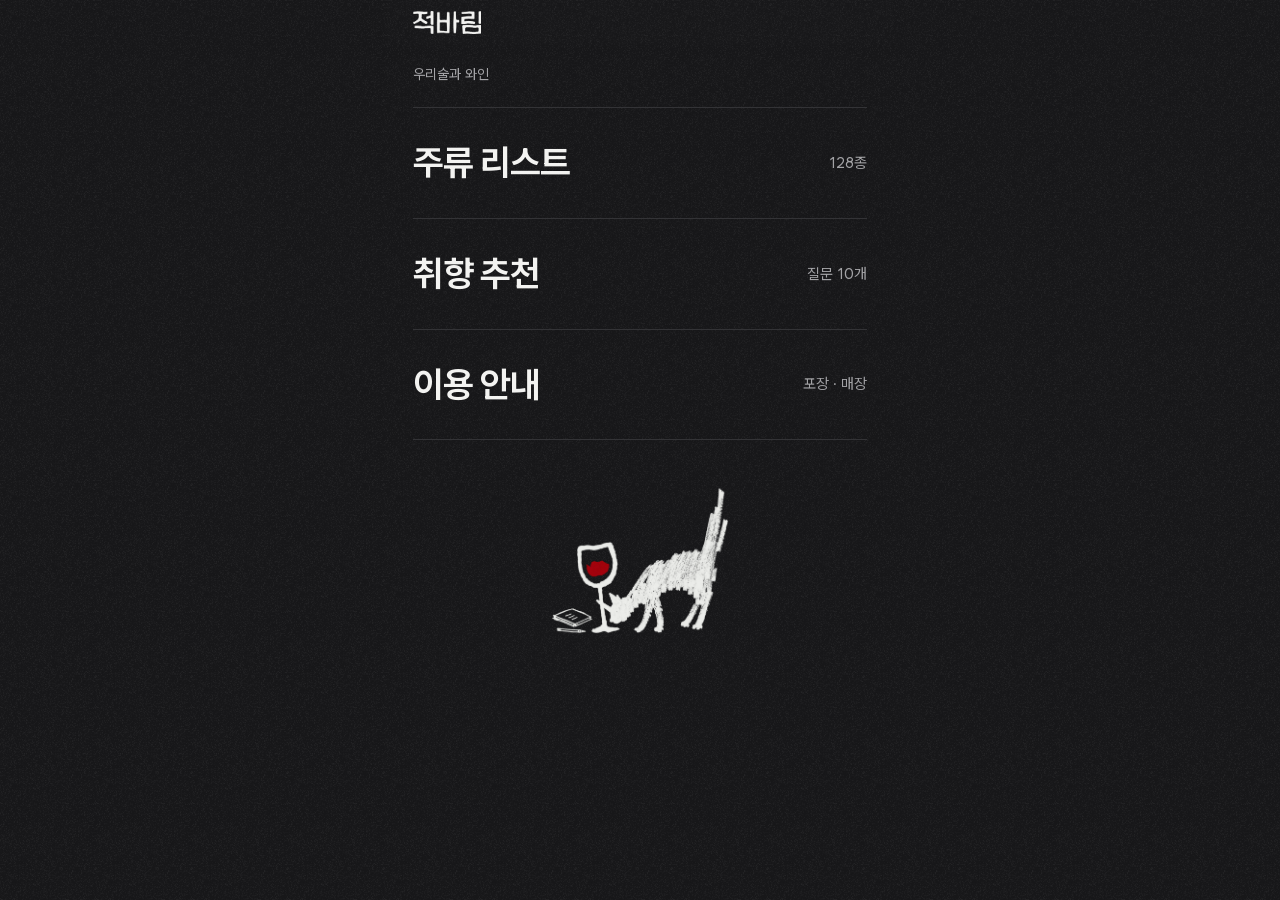
==== public/kiosk/index.html @ 949e21dd "링크 미리보기(대표 이미지·제목·설명) 추가 Co-Authored-By: Claude Opus 5.5 <noreply@anthropic.com> Claude-Session: htt" ====
<!doctype html><html lang="ko" class="is-kiosk"><head><meta charset="utf-8"><meta name="viewport" content="width=device-width,initial-scale=1,viewport-fit=cover"><meta name="theme-color" content="#18181a"><meta name="color-scheme" content="dark"><style>html{background:#18181a}</style><title>적바림 — 매장 화면</title><meta name="robots" content="noindex"><link rel="icon" type="image/svg+xml" href="data:image/svg+xml,%3Csvg xmlns='http://www.w3.org/2000/svg' viewBox='0 0 32 32'%3E%3Crect width='32' height='32' fill='%23000'/%3E%3Ctext x='16' y='23' text-anchor='middle' font-size='20' font-weight='900' fill='%23f4f3ef'%3E적%3C/text%3E%3C/svg%3E"><link rel="preload" as="font" href="../assets/WantedSansVariable.woff2" type="font/woff2" crossorigin><script src="../performance.js?v=perf-1"></script><script>/* 매장 화면은 항상 가벼운 연출 */window.JUKBARIM_KIOSK=true;if(!/[?&]render=full/.test(location.search)){window.JUKBARIM_LITE=true;document.documentElement.setAttribute('data-render','lite');}</script><link rel="stylesheet" href="../ui.css?v=v5-20261120-16"><script defer src="../config.js?v=v5-20261120-16"></script><script defer src="../db.js?v=v5-20261120-16"></script><script defer src="../spots.js?v=v5-20261120-16"></script><script defer src="../catalog.js?v=v5-20261120-16"></script><script defer src="../list.js?v=v5-20261120-16"></script><script defer src="../personality.js?v=v5-20261120-16"></script><script defer src="../result-card.js?v=v5-20261120-16"></script><script defer src="../app.js?v=v5-20261120-16"></script></head><body><div id="app"></div><dialog id="dialog"></dialog><dialog id="idle-dialog" class="idle-dialog" aria-labelledby="idle-title" aria-describedby="idle-message"><p class="eyebrow">잠시 쉬고 계신가요?</p><h2 id="idle-title">계속 살펴보실래요?</h2><p id="idle-message"><strong id="idle-seconds" role="timer">15</strong>초 뒤 처음 화면으로 돌아갑니다.</p><button class="primary" id="idle-continue">계속 보기</button><button class="outline-button" id="idle-home">처음으로 돌아가기</button></dialog><div id="toast" role="status" aria-live="polite"></div><noscript>자바스크립트를 켜 주세요.</noscript></body></html>
---- public/ui.css ----
/* 적바림 — 조용한 진열.
   흰 바탕(어두운 환경에서는 검정), 옅은 회색 타일 위의 병, 작은 글자, 넓은 여백.
   색은 병 사진에만 있다. 단위는 rem: 휴대폰은 화면 폭에 맞추고 매장 화면은 1080px 기준 1rem = 32px.
   오래된 TV 브라우저를 위해 flex gap · aspect-ratio · inset · :is()는 쓰지 않는다. */
@font-face{font-family:'Wanted Sans';src:url('assets/WantedSansVariable.woff2') format('woff2');font-weight:400 1000;font-display:swap}

:root{--bg:#fff;--bg-veil:rgba(255,255,255,.82);--tile:#f5f5f7;--ink:#1d1d1f;--sub:#6e6e73;--faint:#98989d;--line:#e3e3e8;--on-ink:#fff;--sale:#b3261e;
  --ease:cubic-bezier(.32,.72,0,1);--pad:1.25rem}
@media(prefers-color-scheme:dark){:root{--bg:#1c1c1e;--bg-veil:rgba(28,28,30,.8);--tile:#2a2a2d;--ink:#f5f5f7;--sub:#a1a1a6;--faint:#77777c;--line:#38383b;--on-ink:#1c1c1e;--sale:#ff6961}}
html.is-kiosk{--bg:#1c1c1e;--bg-veil:#1c1c1e;--tile:#2a2a2d;--ink:#f5f5f7;--sub:#a1a1a6;--faint:#77777c;--line:#38383b;--on-ink:#1c1c1e;--sale:#ff6961}

*{box-sizing:border-box}
html{font-size:clamp(15px,4.1vw,17px);background:var(--bg);-webkit-text-size-adjust:100%}
html.is-kiosk{font-size:calc(min(100vw,56.25vh)/33.75)}
body{margin:0;background:var(--bg);color:var(--ink);font-family:'Wanted Sans',-apple-system,BlinkMacSystemFont,'Apple SD Gothic Neo','Malgun Gothic',sans-serif;font-weight:400;line-height:1.5;letter-spacing:-.005em;-webkit-font-smoothing:antialiased;-webkit-tap-highlight-color:transparent;overflow-x:hidden}
button,input,select{font:inherit;color:inherit;letter-spacing:inherit}
button{margin:0;padding:0;border:0;background:none;cursor:pointer;text-align:inherit}
h1,h2,h3,h4,p,dl,dd,ol,ul{margin:0}
ol,ul{padding:0;list-style:none}
img{display:block}
[hidden]{display:none!important}
:focus-visible{outline:2px solid var(--ink);outline-offset:3px}
.visually-hidden{position:absolute;width:1px;height:1px;margin:-1px;overflow:hidden;clip:rect(0 0 0 0);white-space:nowrap}

#app{position:relative;width:100%;max-width:34rem;min-height:100vh;min-height:100dvh;margin:0 auto;padding:0 var(--pad);display:flex;flex-direction:column}
html.is-kiosk #app{max-width:none;width:min(100vw,56.25vh);--pad:1.75rem}

/* ── 머리말 ── */
.top{position:sticky;top:0;z-index:20;display:flex;align-items:center;justify-content:space-between;height:3rem;margin:0 calc(var(--pad)*-1);padding:0 var(--pad);background:var(--bg);flex:0 0 auto}
.mark{font-size:.9375rem;font-weight:700;letter-spacing:.04em}
.nav{display:flex}
.nav button{min-height:2.75rem;margin-left:1.25rem;font-size:.8125rem;color:var(--sub)}
.nav button[aria-current=page]{color:var(--ink);font-weight:600}
.top-link{min-height:2.75rem;font-size:.8125rem;color:var(--sub)}
.top-note{font-size:.75rem;color:var(--faint)}

/* ── 공통 ── */
.btn{display:flex;align-items:center;justify-content:center;width:100%;min-height:3.125rem;padding:.625rem 1.25rem;border-radius:3rem;background:var(--ink);color:var(--on-ink);font-size:.9375rem;font-weight:600;text-align:center;text-decoration:none}
.btn-line{background:none;color:var(--ink);box-shadow:inset 0 0 0 1px var(--line)}
.btn:disabled{opacity:.3}
.link{min-height:2.75rem;font-size:.8125rem;color:var(--sub);text-decoration:underline;text-decoration-color:var(--line);text-underline-offset:.35em}
.chip{display:inline-flex;align-items:center;flex:0 0 auto;min-height:2.25rem;margin:0 .375rem .5rem 0;padding:0 .875rem;border-radius:2rem;box-shadow:inset 0 0 0 1px var(--line);font-size:.8125rem;line-height:1.2;white-space:nowrap;color:var(--ink)}
.chip small{margin-left:.375rem;font-size:.6875rem;color:var(--faint);font-variant-numeric:tabular-nums}
.chip[aria-pressed=true],.chip.chip-on{background:var(--ink);box-shadow:none;color:var(--on-ink)}
.chip[aria-pressed=true] small,.chip.chip-on small{color:var(--on-ink);opacity:.6}
.chip:disabled{opacity:.3}
.chips{display:flex;flex-wrap:wrap;margin-bottom:-.5rem}
.badge{display:inline-block;margin-left:.375rem;font-size:.6875rem;font-style:normal;font-weight:500;color:var(--sub);white-space:nowrap}
.badge-sale{color:var(--sale)}
.soldout{font-size:.8125rem;color:var(--faint)}
.won{margin-right:.02em}
.no-photo:after{content:attr(data-initial);position:absolute;left:0;top:50%;width:100%;margin-top:-.75em;text-align:center;font-size:1.125rem;font-weight:500;line-height:1.5;color:var(--faint)}

/* ── 첫 화면(매장) ── */
.hub{flex:1;display:flex;flex-direction:column;justify-content:center;padding:1rem 0 3rem}
.hub-title{font-size:3rem;font-weight:650;line-height:1.1;letter-spacing:-.03em}
.hub-kicker{margin-top:.375rem;font-size:.9375rem;color:var(--sub)}
.hub-shelf{display:grid;grid-template-columns:repeat(3,minmax(0,1fr));column-gap:.5rem;margin:2rem 0 1.75rem}
.hub-bottle{position:relative;display:block;padding-top:150%;border-radius:1rem;background:var(--tile)}
.hub-bottle img{position:absolute;left:8%;top:8%;width:84%;height:84%;object-fit:contain}
.hub-menu button{display:flex;align-items:baseline;justify-content:space-between;width:100%;padding:1.125rem 0;border-top:1px solid var(--line)}
.hub-menu button:last-child{border-bottom:1px solid var(--line)}
.hub-menu strong{font-size:1.375rem;font-weight:600;letter-spacing:-.02em}
.hub-menu em{font-size:.8125rem;font-style:normal;color:var(--sub)}

/* ── 주류 리스트 ── */
.list{flex:1;padding:0 0 4rem}
.intro{padding:2rem 0 1.25rem}
.intro h1{font-size:2rem;font-weight:650;line-height:1.15;letter-spacing:-.03em}
.intro h1:focus{outline:none}
.intro-sub{margin-top:.25rem;font-size:.875rem;color:var(--sub)}

.feature{margin:0 calc(var(--pad)*-1) 1.5rem}
.feature-track{display:flex;overflow-x:auto;padding:0 var(--pad);scroll-snap-type:x mandatory;scroll-padding:0 var(--pad);scrollbar-width:none;-webkit-overflow-scrolling:touch}
.feature-track::-webkit-scrollbar{display:none}
.feature-track:after{content:'';flex:0 0 calc(var(--pad) - .5rem)}
.feature-item{flex:0 0 78%;margin-right:.5rem;scroll-snap-align:start}
.feature-photo{position:relative;display:block;padding-top:112%;border-radius:1.25rem;background:var(--tile);overflow:hidden}
.feature-photo img{position:absolute;left:10%;top:7%;width:80%;height:86%;object-fit:contain}
.feature-cap{display:block;padding:.75rem .125rem 0}
.feature-cap strong{display:block;font-size:.9375rem;font-weight:500;line-height:1.35;word-break:keep-all}
.feature-cap small{display:block;margin-top:.125rem;font-size:.8125rem;color:var(--sub);font-variant-numeric:tabular-nums}

.bar{position:sticky;top:3rem;z-index:10;margin:0 calc(var(--pad)*-1);padding:.25rem var(--pad) .625rem;background:var(--bg)}
.cats{display:flex;overflow-x:auto;margin:0 calc(var(--pad)*-1);padding:0 var(--pad);scrollbar-width:none;-webkit-overflow-scrolling:touch}
.cats::-webkit-scrollbar{display:none}
.cats:after{content:'';flex:0 0 .5rem}
.cat{position:relative;flex:0 0 auto;min-height:2.75rem;margin-right:1.125rem;font-size:.9375rem;color:var(--faint);white-space:nowrap}
.cat[aria-pressed=true]{color:var(--ink);font-weight:600}
.cat:disabled{opacity:.4}
.bar-tools{display:grid;grid-template-columns:minmax(0,1fr) auto;column-gap:.5rem;margin-top:.25rem}
.find{position:relative;display:block}
.find svg{position:absolute;left:.75rem;top:50%;width:.9375rem;height:.9375rem;margin-top:-.47rem;color:var(--faint);pointer-events:none}
.find input{display:block;width:100%;height:2.5rem;padding:0 .875rem 0 2.125rem;border:0;border-radius:.75rem;background:var(--tile);color:var(--ink);font-size:1rem;-webkit-appearance:none;appearance:none}
.find input::placeholder{color:var(--faint)}
.find input::-webkit-search-cancel-button{-webkit-appearance:none}
.tune{display:inline-flex;align-items:center;min-height:2.5rem;padding:0 1rem;border-radius:.75rem;background:var(--tile);font-size:.875rem;white-space:nowrap}
.tune b{margin-left:.375rem;font-weight:600;font-variant-numeric:tabular-nums}

.status{display:flex;align-items:center;justify-content:space-between;padding:.75rem 0 .25rem}
#list-count{font-size:.8125rem;color:var(--sub);font-variant-numeric:tabular-nums}
.sort select{min-height:2.5rem;padding:0 1.125rem 0 .25rem;border:0;background:transparent url("data:image/svg+xml,%3Csvg xmlns='http://www.w3.org/2000/svg' viewBox='0 0 12 8'%3E%3Cpath d='M1 1l5 5 5-5' fill='none' stroke='%2398989d' stroke-width='1.5'/%3E%3C/svg%3E") no-repeat right center;background-size:.5625rem;color:var(--sub);font-size:.8125rem;-webkit-appearance:none;appearance:none}
.sort select option{background:var(--bg);color:var(--ink)}
.active-filters{display:flex;flex-wrap:wrap;align-items:center;padding-top:.25rem}
.active-filters:empty{display:none}
.active-filters .chip{min-height:2rem;padding:0 .75rem}
.active-filters .chip small{font-size:.875rem;line-height:1}
.clear-all{min-height:2rem;margin-bottom:.5rem;font-size:.75rem;color:var(--sub);text-decoration:underline;text-underline-offset:.3em}

.grid{display:grid;grid-template-columns:repeat(2,minmax(0,1fr));column-gap:.625rem;row-gap:1.75rem;margin-top:.75rem}
html.is-kiosk .grid{grid-template-columns:repeat(3,minmax(0,1fr))}
.tile{display:block;width:100%}
.tile-photo{position:relative;display:block;padding-top:125%;border-radius:1rem;background:var(--tile);overflow:hidden}
.tile-photo img{position:absolute;left:12%;top:8%;width:76%;height:84%;object-fit:contain}
.tile-name{display:block;margin-top:.625rem;padding:0 .125rem;font-size:.875rem;font-weight:500;line-height:1.35;word-break:keep-all;overflow-wrap:anywhere}
.tile-sub{display:block;margin-top:.125rem;padding:0 .125rem;font-size:.75rem;color:var(--sub);white-space:nowrap;overflow:hidden;text-overflow:ellipsis}
.tile-price{display:block;margin-top:.25rem;padding:0 .125rem;font-size:.875rem;font-variant-numeric:tabular-nums}
.tile-price b{font-weight:500}
.tile-price s{margin-left:.375rem;font-size:.75rem;color:var(--faint)}
.tile.is-soldout .tile-photo img,.tile.is-soldout .tile-name{opacity:.35}
.list-sentinel{height:1px}
.list-empty{padding:3rem 0 1rem;text-align:center;font-size:.875rem;color:var(--sub)}
.list-empty .btn{display:inline-flex;width:auto;margin-top:1rem}
.list-foot{margin-top:3rem;padding-top:1.25rem;border-top:1px solid var(--line);font-size:.75rem;color:var(--faint)}

/* ── 창 ── */
dialog{padding:0;border:0;color:var(--ink);background:var(--bg);max-width:none;max-height:none}
dialog::backdrop{background:rgba(0,0,0,.4)}
dialog#dialog{position:fixed;left:0;right:0;top:auto;bottom:0;width:100%;max-width:34rem;margin:0 auto;max-height:88vh;max-height:88dvh;padding:2.5rem 1.5rem calc(1.5rem + env(safe-area-inset-bottom,0px));border-radius:1.25rem 1.25rem 0 0;overflow-y:auto}
html.is-kiosk dialog#dialog{max-width:none;width:min(100vw,56.25vh);box-shadow:0 0 0 1px var(--line)}
dialog#dialog>.close{position:absolute;right:.5rem;top:.375rem;width:2.75rem;height:2.75rem;font-size:1.25rem;line-height:1;text-align:center;color:var(--sub)}
dialog#dialog h2{font-size:1.375rem;font-weight:650;line-height:1.3;letter-spacing:-.02em;word-break:keep-all}
dialog#dialog h3{margin:1.25rem 0 .25rem;font-size:.9375rem;font-weight:600}
dialog#dialog p{margin-top:.5rem;font-size:.875rem;line-height:1.7;color:var(--sub);word-break:keep-all}
dialog#dialog label{display:block;margin:1.25rem 0 .5rem;font-size:.8125rem;color:var(--sub)}
dialog#dialog select{display:block;width:100%;height:3rem;padding:0 .875rem;border:0;border-radius:.75rem;background:var(--tile);font-size:1rem;-webkit-appearance:none;appearance:none}
dialog#dialog label[for=dry]{color:var(--ink);font-size:.875rem}
dialog#dialog input[type=checkbox]{width:1.125rem;height:1.125rem;margin-right:.5rem;vertical-align:-.2em;accent-color:#1d1d1f}
dialog#dialog .primary{display:flex;align-items:center;justify-content:center;width:100%;min-height:3.125rem;margin-top:1.5rem;border-radius:3rem;background:var(--ink);color:var(--on-ink);font-size:.9375rem;font-weight:600;text-decoration:none}
dialog#dialog .outline-button{display:flex;align-items:center;justify-content:center;width:100%;min-height:3.125rem;margin-top:.5rem;border-radius:3rem;box-shadow:inset 0 0 0 1px var(--line);font-size:.9375rem}
.limit-context{font-size:.75rem!important}
.card-preview{width:100%;height:auto;margin-top:1.25rem;border-radius:.75rem}
.qr-panel{text-align:center}
.qr-panel .eyebrow{display:none}
.result-qr{width:12.5rem;margin:1.25rem auto .5rem;padding:.25rem;border-radius:.75rem;background:#fff}
.result-qr svg{display:block;width:100%;height:auto}
.qr-panel small{display:block;margin-top:.75rem;font-size:.75rem;line-height:1.6;color:var(--faint)}
.eyebrow{font-size:.8125rem;color:var(--sub)}
dialog#dialog .option{display:grid;grid-template-columns:1.75rem minmax(0,1fr) auto;column-gap:.5rem;align-items:center;width:100%;padding:.75rem 0;border-top:1px solid var(--line);color:var(--sub)}
dialog#dialog .option .number{font-size:.75rem;color:var(--faint);font-variant-numeric:tabular-nums}
dialog#dialog .option small{display:block;font-size:.75rem;color:var(--sub)}
dialog#dialog .option strong{display:block;font-size:.9375rem;font-weight:500;color:var(--ink)}

dialog#dialog.reading-sheet{padding:0;display:none;flex-direction:column;height:88vh;height:88dvh}
dialog#dialog.reading-sheet[open]{display:flex}
.sheet-toolbar{flex:0 0 auto;display:flex;align-items:center;justify-content:space-between;height:3.25rem;padding:0 .5rem 0 1.5rem;font-size:.875rem;font-weight:600}
.sheet-toolbar .close{min-width:2.75rem;height:2.75rem;padding:0 1rem;font-size:.8125rem;font-weight:400;color:var(--sub)}
.sheet-content{flex:1 1 auto;min-height:0;overflow-y:auto;-webkit-overflow-scrolling:touch;overscroll-behavior:contain;padding:.75rem 1.5rem 2.5rem}

/* 필터 */
dialog#dialog.filter-sheet .sheet-content{padding:0}
.filter-body{padding:.5rem 1.5rem .5rem}
.filter-scope{margin:0 0 1rem!important;font-size:.75rem!important;color:var(--faint)!important}
.filter-body section{margin-bottom:1.5rem}
.filter-body h3{margin:0 0 .625rem!important;font-size:.75rem!important;font-weight:400!important;color:var(--sub)}
.filter-bar{position:sticky;bottom:0;display:grid;grid-template-columns:auto minmax(0,1fr);column-gap:1rem;align-items:center;padding:.75rem 1.5rem calc(.75rem + env(safe-area-inset-bottom,0px));background:var(--bg);border-top:1px solid var(--line)}
.filter-bar .btn strong{margin-right:.0625rem;font-weight:600;font-variant-numeric:tabular-nums}
.filter-bar .link{text-decoration:none}
.filter-bar .link:disabled{opacity:.35}

/* 술 한 병 */
dialog#dialog.bottle-sheet{top:0;bottom:0;height:100%;max-height:none;border-radius:0}
html.is-kiosk dialog#dialog.bottle-sheet{top:auto;height:94vh;border-radius:1.25rem 1.25rem 0 0}
dialog#dialog.bottle-sheet .sheet-toolbar{position:absolute;left:0;right:0;top:0;z-index:3;background:none}
dialog#dialog.bottle-sheet .sheet-toolbar>span{position:absolute;width:1px;height:1px;overflow:hidden;clip:rect(0 0 0 0)}
dialog#dialog.bottle-sheet .sheet-toolbar .close{margin-left:auto;color:var(--ink)}
dialog#dialog.bottle-sheet .sheet-content{padding:0}
.bottle-stage{position:relative;height:27rem;background:var(--tile);overflow:hidden}
.bottle-img{position:absolute;left:50%;top:3.5rem;width:16.5rem;height:21rem;margin-left:-8.25rem;object-fit:contain}
.bottle-body{padding:1.5rem 1.5rem 3rem}
.bottle-cat{margin:0!important;font-size:.75rem!important;color:var(--sub)!important}
.bottle-body h2{margin-top:.25rem;font-size:1.75rem!important;font-weight:650!important;line-height:1.2!important;letter-spacing:-.03em!important;word-break:keep-all;overflow-wrap:anywhere}
.bottle-original{margin-top:.25rem!important;font-size:.75rem!important;color:var(--faint)!important}
.bottle-price{margin-top:.75rem!important;font-size:1.0625rem!important;line-height:1.3!important;color:var(--ink)!important;font-variant-numeric:tabular-nums}
.bottle-price b{font-weight:500}
.bottle-price s{margin-left:.5rem;font-size:.8125rem;color:var(--faint)}
.bottle-price .soldout{margin-right:.5rem}
.bottle-aroma{margin-top:1.75rem!important;font-size:1.0625rem!important;font-weight:600;line-height:1.4!important;letter-spacing:-.01em;color:var(--ink)!important}
.bottle-long{margin-top:.5rem!important;font-size:.9375rem!important;line-height:1.8!important;color:var(--sub)!important}
.scale{display:grid;grid-template-columns:repeat(2,minmax(0,1fr));column-gap:2rem;row-gap:.625rem;margin-top:1.75rem;padding:1.125rem 0;border-top:1px solid var(--line)}
.scale-row{display:flex;align-items:center;justify-content:space-between;margin:0!important;font-size:.8125rem!important;line-height:1.5!important;color:var(--sub)!important}
.dots{display:inline-grid;grid-template-columns:repeat(5,.4375rem);column-gap:.3125rem}
.dots i{display:block;width:.4375rem;height:.4375rem;border-radius:50%;background:var(--line)}
.dots i.on{background:var(--ink)}
.spec div{display:flex;justify-content:space-between;padding:.75rem 0;border-top:1px solid var(--line)}
.spec div:last-child{border-bottom:1px solid var(--line)}
.spec dt{font-size:.8125rem;color:var(--sub)}
.spec dd{margin:0;padding-left:1rem;font-size:.8125rem;text-align:right;word-break:keep-all}
.bottle-similar{margin-top:1.75rem}
.bottle-similar h3{margin:0 0 .625rem!important;font-size:.75rem!important;font-weight:400!important;color:var(--sub)}
.bottle-note{margin-top:1.75rem!important;font-size:.75rem!important;color:var(--faint)!important}
.bottle.is-soldout .bottle-img{opacity:.4}

/* 이용 안내 */
.guide-intro p strong,.guide-food strong,.guide-glass-swap strong{color:var(--ink);font-weight:500}
.guide-step{display:grid;grid-template-columns:2rem minmax(0,1fr);margin-top:1.5rem;padding-top:1.25rem;border-top:1px solid var(--line)}
.guide-number{font-size:.75rem;line-height:1.9;color:var(--faint);font-variant-numeric:tabular-nums}
.guide-step h3,.guide-food h3{margin:0!important;font-size:1.0625rem!important;font-weight:600!important}
.guide-charge{margin-top:1rem;padding:1rem 1.125rem;border-radius:.875rem;background:var(--tile)}
.guide-fee-row{display:flex;align-items:flex-end;justify-content:space-between}
.guide-fee-context{margin:0!important;font-size:.75rem!important}
.guide-charge h4{font-size:.9375rem;font-weight:600}
.guide-fee-amount{margin:0!important;color:var(--ink)!important;white-space:nowrap;font-size:.8125rem!important}
.guide-fee-amount strong{margin:0 .125rem 0 .375rem;font-size:1.375rem;font-weight:600;font-variant-numeric:tabular-nums}
.guide-fee-includes{font-size:.75rem!important}
.guide-glass-swap{margin-top:1rem}
.guide-glass-swap h4{font-size:.875rem;font-weight:600}
.guide-food{margin-top:1.5rem;padding-top:1.25rem;border-top:1px solid var(--line)}

/* 취향 분석 전문 */
.type-axes{display:grid;grid-template-columns:repeat(2,minmax(0,1fr));column-gap:.5rem;row-gap:.5rem;margin:1.25rem 0 .5rem}
.type-axes div{padding:.75rem .875rem;border-radius:.75rem;background:var(--tile)}
.type-axes small{display:block;font-size:.6875rem;color:var(--sub)}
.type-axes strong{display:block;margin-top:.125rem;font-size:.875rem;font-weight:500}
.reading-note{margin-top:1.75rem!important;font-size:.75rem!important;color:var(--faint)!important}

/* ── 취향 추천 ── */
.scene{flex:1;display:flex;flex-direction:column;padding:.25rem 0 1.5rem}
.progress{height:2px;background:var(--line)}
.progress i{display:block;height:100%;background:var(--ink)}
.scene-no{margin-top:2.25rem;font-size:.8125rem;color:var(--sub);font-variant-numeric:tabular-nums}
.scene-title{margin-top:.625rem;font-size:1.75rem;font-weight:650;line-height:1.3;letter-spacing:-.03em;word-break:keep-all}
.scene-title:focus{outline:none}
.choices{margin-top:auto;padding-top:2.5rem}
.choice{display:grid;grid-template-columns:minmax(0,1fr) 1.25rem;align-items:center;width:100%;min-height:4.5rem;padding:.875rem 0;border-top:1px solid var(--line)}
.choice:last-child{border-bottom:1px solid var(--line)}
.choice strong{display:block;font-size:1rem;font-weight:500;line-height:1.35;word-break:keep-all}
.choice small{display:block;margin-top:.125rem;font-size:.8125rem;line-height:1.4;color:var(--sub);word-break:keep-all}
.choice-mark{width:1.25rem;height:1.25rem;border-radius:50%;box-shadow:inset 0 0 0 1px var(--line)}
.choice[aria-pressed=true] .choice-mark{background:var(--ink);box-shadow:none}
.scene-nav{display:flex;justify-content:space-between;margin-top:.75rem}
.scene-nav .link{text-decoration:none}

/* ── 결과 ── */
.result{flex:1;padding:0 0 3rem}
.reading{padding:2rem 0 2rem}
.reading-kicker{font-size:.8125rem;color:var(--sub)}
.reading h1{margin-top:.25rem;font-size:2rem;font-weight:650;line-height:1.2;letter-spacing:-.03em;word-break:keep-all}
.reading h1:focus{outline:none}
.reading-gist{margin-top:.75rem;font-size:.9375rem;line-height:1.75;color:var(--sub);word-break:keep-all}
.reading .link{margin-top:.5rem}
.picks-head{display:flex;align-items:baseline;justify-content:space-between;padding:1.5rem 0 .25rem;border-top:1px solid var(--line)}
.picks-head h2{font-size:1.375rem;font-weight:650;letter-spacing:-.02em}
.picks-head p{font-size:.75rem;color:var(--sub)}
.pick{display:grid;grid-template-columns:8.5rem minmax(0,1fr);column-gap:1rem;align-items:start;margin-top:1rem}
html.is-kiosk .pick{grid-template-columns:10rem minmax(0,1fr)}
.pick-photo{position:relative;padding-top:128%;border-radius:1rem;background:var(--tile);overflow:hidden}
.pick-photo img{position:absolute;left:12%;top:8%;width:76%;height:84%;object-fit:contain}
.pick-body{min-width:0;padding-top:.25rem}
.pick-role{font-size:.75rem;color:var(--sub);font-variant-numeric:tabular-nums}
.pick h3{margin-top:.25rem;font-size:1.125rem;font-weight:600;line-height:1.3;letter-spacing:-.02em;word-break:keep-all;overflow-wrap:anywhere}
.pick-price{margin-top:.25rem;font-size:.9375rem;font-variant-numeric:tabular-nums}
.pick-note{margin-top:.625rem;font-size:.8125rem;line-height:1.65;color:var(--sub);word-break:keep-all}
.pick-why{margin-top:.5rem;font-size:.75rem;color:var(--faint)}
.pick .link{min-height:2.25rem;font-size:.75rem}
.again{display:grid;grid-template-columns:repeat(2,minmax(0,1fr));column-gap:.5rem;margin-top:2rem}
.again button{min-height:3.125rem;border-radius:3rem;box-shadow:inset 0 0 0 1px var(--line);font-size:.875rem;text-align:center}
.hint{margin-top:1.25rem;font-size:.75rem;line-height:1.7;color:var(--faint)}
.batch-navigation{display:grid;grid-template-columns:1fr auto 1fr;column-gap:.75rem;align-items:center;margin-top:1rem;font-size:.75rem;color:var(--sub)}
.batch-navigation .outline-button{min-height:2.5rem;font-size:.8125rem;text-align:center;color:var(--sub)}
.batch-navigation .outline-button:disabled{opacity:.3}
.result-actions{margin-top:.75rem}
.result-actions .btn+.btn{margin-top:.5rem}
.result-empty{padding:2.5rem 0;font-size:.875rem;color:var(--sub)}
.result-empty .btn{margin-top:.75rem}
.result-foot{display:flex;align-items:center;justify-content:space-between;margin-top:2.5rem;padding-top:1rem;border-top:1px solid var(--line);font-size:.75rem;font-weight:700;letter-spacing:.04em;color:var(--faint)}
.result-foot .link{font-weight:400;letter-spacing:0;text-decoration:none}
.empty{padding:5rem 0;text-align:center}
.empty h1{font-size:1.375rem;font-weight:650}
.empty p{margin-top:.5rem;font-size:.875rem;color:var(--sub)}
.empty a{display:inline-block;margin-top:1.25rem;font-size:.875rem;color:var(--ink)}

dialog.idle-dialog{position:fixed;left:50%;top:50%;width:calc(100% - 2.5rem);max-width:22rem;transform:translate(-50%,-50%);margin:0;padding:1.75rem 1.5rem 1.5rem;border-radius:1.25rem;text-align:center;box-shadow:0 0 0 1px var(--line)}
.idle-dialog .eyebrow{display:none}
.idle-dialog h2{font-size:1.25rem;font-weight:650}
.idle-dialog p{margin-top:.5rem;font-size:.875rem;color:var(--sub)}
.idle-dialog strong{font-weight:600;color:var(--ink);font-variant-numeric:tabular-nums}
.idle-dialog .primary,.idle-dialog .outline-button{display:block;width:100%;min-height:3rem;margin-top:.5rem;border-radius:3rem;font-size:.9375rem;text-align:center}
.idle-dialog .primary{margin-top:1.25rem;background:var(--ink);color:var(--on-ink);font-weight:600}
.idle-dialog .outline-button{box-shadow:inset 0 0 0 1px var(--line)}
#toast{position:fixed;left:50%;bottom:2rem;z-index:50;max-width:calc(100% - 2.5rem);padding:.625rem 1rem;border-radius:2rem;background:var(--ink);color:var(--on-ink);font-size:.8125rem;line-height:1.4;text-align:center;opacity:0;transform:translate(-50%,.5rem);pointer-events:none;transition:opacity .25s,transform .25s}
#toast.show{opacity:1;transform:translate(-50%,0)}

@media(min-width:56rem){
 html:not(.is-kiosk) #app{max-width:64rem;--pad:2rem}
 html:not(.is-kiosk) .grid{grid-template-columns:repeat(4,minmax(0,1fr));column-gap:1rem;row-gap:2.5rem}
 html:not(.is-kiosk) .feature-item{flex-basis:30%}
 html:not(.is-kiosk) .scene,html:not(.is-kiosk) .result,html:not(.is-kiosk) .hub{width:100%;max-width:34rem;margin:0 auto}
}

/* ══ 움직임: 휴대폰에서만. 조용하게 나타나고, 누른 것이 그대로 다음 화면이 된다 ══ */
html[data-render=full] .top,html[data-render=full] .bar{background:var(--bg-veil);-webkit-backdrop-filter:saturate(180%) blur(20px);backdrop-filter:saturate(180%) blur(20px)}
html[data-render=full] .enter .fade{animation:appear 1s var(--ease) both;animation-delay:calc(var(--i,0)*80ms)}
@keyframes appear{from{opacity:0;transform:translate3d(0,.75rem,0);filter:blur(6px)}to{opacity:1;transform:none;filter:blur(0)}}
html[data-render=full] .grid li{transition:opacity .9s var(--ease),transform .9s var(--ease)}
html[data-render=full] .grid li.wait{opacity:0;transform:translate3d(0,1.5rem,0)}
html[data-render=full] .tile-photo img,html[data-render=full] .feature-photo img{transition:transform .6s var(--ease)}
html[data-render=full] .tile:active .tile-photo img,html[data-render=full] .feature-item:active .feature-photo img{transform:scale(.94)}
html[data-render=full] .btn,html[data-render=full] .chip,html[data-render=full] .cat,html[data-render=full] .nav button,html[data-render=full] .choice-mark{transition:transform .3s var(--ease),background-color .3s,color .3s,box-shadow .3s,opacity .3s}
html[data-render=full] .btn:active{transform:scale(.97)}
@supports (animation-timeline:view()){
 html[data-render=full] .feature-item .feature-photo img{animation:settle linear both;animation-timeline:view(inline);animation-range:entry 0% cover 45%}
 @keyframes settle{from{transform:scale(.82)}to{transform:none}}
 html[data-render=full] .bottle-img{animation:recede linear both;animation-timeline:scroll(nearest);animation-range:0 24rem}
 @keyframes recede{to{transform:scale(.86)}}
}
html[data-render=full] dialog#dialog[open]{animation:sheet .55s var(--ease)}
@keyframes sheet{from{transform:translate3d(0,100%,0)}to{transform:none}}
html[data-render=full] dialog#dialog.bottle-sheet[open]{animation:fade-in .35s both}
@keyframes fade-in{from{opacity:0}to{opacity:1}}
html[data-render=full] dialog#dialog::backdrop{animation:fade-in .4s both}
html[data-render=full] .bottle-body>*{animation:appear .9s var(--ease) both;animation-delay:.12s}
html[data-render=full] .bottle-body>:nth-child(n+4){animation-delay:.2s}
html[data-render=full] .bottle-body>:nth-child(n+6){animation-delay:.28s}
html[data-render=full] .bottle .dots i.on{animation:dot .5s var(--ease) both;animation-delay:calc(.5s + var(--d,0)*60ms)}
@keyframes dot{from{opacity:0;transform:scale(.3)}to{opacity:1;transform:none}}
::view-transition-group(bottle){animation-duration:.6s;animation-timing-function:cubic-bezier(.32,.72,0,1)}
::view-transition-old(root),::view-transition-new(root){animation-duration:.35s}
html[data-render=full] .progress i{animation:grow .8s var(--ease) both;transform-origin:0 50%}
@keyframes grow{from{transform:scaleX(.88)}to{transform:none}}
html[data-render=full] .scene.leaving .choice:not([aria-pressed=true]),html[data-render=full] .scene.leaving .scene-title,html[data-render=full] .scene.leaving .scene-no{opacity:.15;transition:opacity .35s}
@media(prefers-reduced-motion:reduce){html[data-render] *,html[data-render] *:before,html[data-render] *:after{animation-duration:.01ms!important;animation-delay:0s!important;transition-duration:.01ms!important}html[data-render=full] .grid li.wait{opacity:1;transform:none}}

/* ══ 매장 화면: 움직임 없이 ══ */
html[data-render=lite] *,html[data-render=lite] *:before,html[data-render=lite] *:after{animation:none!important;transition:none!important}
html[data-render=lite] .tile:active .tile-photo,html[data-render=lite] .choice:active,html[data-render=lite] .hub-menu button:active{opacity:.6}
html.is-kiosk .hub-title{font-size:3.5rem}

/* ════════ v4 — 재질과 조명 ════════
   바탕에는 고운 입자와 위에서 내려오는 빛, 병은 언제나 밝은 배경지 위에 그림자와 함께 놓인다.
   이름과 제목은 명조, 숫자와 설명은 고딕. 진열은 화면 끝까지 붙이고 가는 선으로만 나눈다. */
:root{--serif:inherit;
  --bg:#f8f8f7;--bg-veil:rgba(248,248,247,.84);--tile:#efeff0;--ink:#161617;--sub:#66666b;--faint:#97979c;--line:#dededf;--on-ink:#fff;
  --st1:#fefefe;--st2:#f2f2f3;--st3:#e3e3e5;--floor:rgba(20,20,24,.26);--pool:rgba(255,255,255,.9)}
@media(prefers-color-scheme:dark){:root{--bg:#18181a;--bg-veil:rgba(24,24,26,.84);--tile:#262628;--ink:#f3f3f1;--sub:#a3a3a6;--faint:#737377;--line:#333336;--on-ink:#18181a;
  --st1:#f4f4f4;--st2:#e4e4e5;--st3:#cdcdd0;--floor:rgba(10,10,14,.34);--pool:rgba(255,255,255,.075)}}
html.is-kiosk{--bg:#18181a;--bg-veil:#18181a;--tile:#262628;--ink:#f3f3f1;--sub:#a3a3a6;--faint:#737377;--line:#333336;--on-ink:#18181a;
  --st1:#f4f4f4;--st2:#e4e4e5;--st3:#cdcdd0;--floor:rgba(10,10,14,.34);--pool:rgba(255,255,255,.075)}

html{background:var(--bg)}
body{background:var(--bg) url('assets/grain.png');background-size:96px 96px}
.top,.bar,.filter-bar{background:var(--bg) url('assets/grain.png');background-size:96px 96px}
dialog{background:var(--bg) url('assets/grain.png');background-size:96px 96px}

/* 글자 */
.mark{font-family:var(--serif);font-size:1.0625rem;font-weight:600;letter-spacing:.12em}
.nav button,.top-link{letter-spacing:.02em}
.intro{display:flex;align-items:baseline;justify-content:space-between;padding:2.75rem 0 1.125rem}
.intro h1{font-family:var(--serif);font-size:2.125rem;font-weight:400;line-height:1.15;letter-spacing:-.02em}
.intro-sub{margin:0 0 0 1rem;font-size:.75rem;letter-spacing:.02em;white-space:nowrap}
.hub-title{font-family:var(--serif);font-size:3.5rem;font-weight:400;letter-spacing:.02em}
.hub-menu strong{font-family:var(--serif);font-size:1.5rem;font-weight:400;letter-spacing:-.01em}
.scene-title{font-family:var(--serif);font-size:1.875rem;font-weight:400;line-height:1.42;letter-spacing:-.02em}
.reading h1{font-family:var(--serif);font-size:2.25rem;font-weight:400;letter-spacing:-.02em}
.picks-head h2{font-family:var(--serif);font-weight:400}
dialog#dialog h2{font-family:var(--serif);font-weight:600;letter-spacing:-.01em}
.bottle-body h2{font-family:var(--serif);font-size:2rem!important;font-weight:400!important;line-height:1.25!important;letter-spacing:-.02em!important}
.sheet-toolbar{font-weight:500}

/* 단추와 칩: 둥근 알약 대신 각진 선 */
.btn,dialog#dialog .primary,dialog#dialog .outline-button{border-radius:.125rem;font-weight:500;letter-spacing:.03em}
.chip{border-radius:.125rem}
dialog#dialog select,.guide-charge,.type-axes div,.card-preview,.result-qr{border-radius:.125rem}
dialog#dialog,html.is-kiosk dialog#dialog.bottle-sheet{border-radius:.5rem .5rem 0 0}
dialog#dialog.bottle-sheet{border-radius:0}

/* 배경지와 그림자 */
.tile-photo,.feature-photo,.hub-bottle,.pick-photo,.bottle-stage{border-radius:0;background:url('assets/grain.png'),radial-gradient(ellipse 85% 62% at 50% 30%,var(--st1) 0%,var(--st2) 58%,var(--st3) 100%);background-size:96px 96px,auto}
.tile-photo:after,.feature-photo:after,.hub-bottle:after,.pick-photo:after,.bottle-stage:after{content:'';position:absolute;left:24%;bottom:6%;width:52%;height:5.5%;background:radial-gradient(closest-side,var(--floor),rgba(0,0,0,0))}
.tile-photo img,.feature-photo img,.hub-bottle img,.pick-photo img,.bottle-img{z-index:1}
.tile-photo.no-photo:after,.feature-photo.no-photo:after,.pick-photo.no-photo:after{content:attr(data-initial);left:0;bottom:auto;width:100%;height:auto;background:none;color:#97979c}

/* 맨 위 진열: 화면 끝까지 */
.feature{margin:0 calc(var(--pad)*-1) 1.5rem}
html.is-kiosk .feature-item{flex-basis:44%}
html.is-kiosk .feature-item:last-child{flex-basis:44%}
.feature-track{padding:0;scroll-padding:0}
.feature-track:after{display:none}
.feature-item{flex:0 0 86%;margin-right:1px}
.feature-item:last-child{flex-basis:100%;margin-right:0}
.feature-photo{padding-top:116%}
.feature-photo img{left:12%;top:6%;width:76%;height:85%}
.feature-cap{padding:.875rem var(--pad) 0}
.feature-cap strong{font-family:var(--serif);font-size:1.25rem;font-weight:400;line-height:1.35;letter-spacing:-.01em}
.feature-cap small{margin-top:.25rem;font-size:.8125rem}

/* 찾기 줄 */
.bar{padding:.25rem var(--pad) 0;border-bottom:1px solid var(--line)}
.cat{margin-right:1.25rem;font-size:.875rem;letter-spacing:.01em;color:var(--sub)}
.cat[aria-pressed=true]{font-weight:500;box-shadow:inset 0 -1px 0 var(--ink)}
.bar-tools{margin-top:0;column-gap:1.25rem;border-top:1px solid var(--line)}
.find svg{left:0}
.find input{height:2.875rem;padding:0 0 0 1.5rem;border-radius:0;background:none;font-size:1rem}
.tune{min-height:2.875rem;padding:0;border-radius:0;background:none;font-size:.8125rem;letter-spacing:.02em;color:var(--sub)}
.tune b{color:var(--ink)}
.status{padding:.875rem 0 .5rem}

/* 진열 격자: 끝까지 붙이고 선 하나 */
.grid{column-gap:1px;row-gap:0;margin:.25rem calc(var(--pad)*-1) 0}
.tile{padding-bottom:1.875rem}
.tile-photo{padding-top:128%}
.tile-photo img{left:13%;top:7%;width:74%;height:83%}
.tile-name,.tile-sub,.tile-price{padding:0 .75rem}
.grid>li:nth-child(odd) .tile-name,.grid>li:nth-child(odd) .tile-sub,.grid>li:nth-child(odd) .tile-price{padding-left:var(--pad)}
html.is-kiosk .grid>li .tile-name,html.is-kiosk .grid>li .tile-sub,html.is-kiosk .grid>li .tile-price{padding-left:.75rem}
html.is-kiosk .grid>li:nth-child(3n+1) .tile-name,html.is-kiosk .grid>li:nth-child(3n+1) .tile-sub,html.is-kiosk .grid>li:nth-child(3n+1) .tile-price{padding-left:var(--pad)}
.tile-name{margin-top:.75rem;font-family:var(--serif);font-size:.9375rem;font-weight:600;line-height:1.4;letter-spacing:-.01em}
.tile-sub{margin-top:.1875rem;font-size:.6875rem;letter-spacing:.02em}
.tile-price{margin-top:.375rem;font-size:.8125rem}
.tile-price b{font-weight:400}
.list-foot{margin-top:1.5rem}

/* 첫 화면(매장) */
.hub-shelf{column-gap:1px;margin:2.25rem calc(var(--pad)*-1) 2rem}
.hub-bottle{padding-top:150%}
.hub-menu button{padding:1.25rem 0}

/* 술 한 병 */
.bottle-stage{height:28rem}
.bottle-stage:after{left:50%;bottom:2.6rem;width:11rem;height:1.5rem;margin-left:-5.5rem}
.bottle-body{padding-top:1.75rem}
.bottle-cat{letter-spacing:.02em}
.bottle-aroma{font-weight:500}
dialog#dialog.bottle-sheet .sheet-toolbar .close{color:#161617}

/* 결과 */
.pick{column-gap:1.125rem;margin-top:1.25rem}
.pick h3{font-family:var(--serif);font-weight:600}
.choice strong{font-size:1.0625rem}

/* 매장 화면: 배경지의 입자는 빼고 빛만 남긴다(그리는 부담 줄이기) */
html[data-render=lite] .tile-photo,html[data-render=lite] .feature-photo,html[data-render=lite] .hub-bottle,html[data-render=lite] .pick-photo,html[data-render=lite] .bottle-stage{background:radial-gradient(ellipse 85% 62% at 50% 30%,var(--st1) 0%,var(--st2) 58%,var(--st3) 100%)}

/* ════════ v4.1 ════════ */
/* 병: 외곽선 없는 사진에 바닥 그림자가 들어 있다. 사진은 바닥에 맞춰 놓는다. */
.tile-photo:after,.feature-photo:after,.hub-bottle:after,.pick-photo:after,.bottle-stage:after{content:none}
.tile-photo.no-photo:after,.feature-photo.no-photo:after,.pick-photo.no-photo:after{content:attr(data-initial)}
.tile-photo img,.feature-photo img,.hub-bottle img,.pick-photo img,.bottle-img{object-position:50% 100%}
.tile-photo,.feature-photo,.hub-bottle,.pick-photo,.bottle-stage{background:url('assets/grain.png'),linear-gradient(to bottom,rgba(0,0,0,0) 46%,rgba(0,0,0,.055) 77.5%,rgba(255,255,255,.22) 78.5%,rgba(255,255,255,0) 100%),radial-gradient(ellipse 85% 62% at 50% 30%,var(--st1) 0%,var(--st2) 58%,var(--st3) 100%);background-size:96px 96px,auto,auto}
html[data-render=lite] .tile-photo,html[data-render=lite] .feature-photo,html[data-render=lite] .hub-bottle,html[data-render=lite] .pick-photo,html[data-render=lite] .bottle-stage{background:linear-gradient(to bottom,rgba(0,0,0,0) 46%,rgba(0,0,0,.055) 77.5%,rgba(255,255,255,.22) 78.5%,rgba(255,255,255,0) 100%),radial-gradient(ellipse 85% 62% at 50% 30%,var(--st1) 0%,var(--st2) 58%,var(--st3) 100%)}
.tile-photo img{left:12%;top:5%;width:76%;height:87%}
.feature-photo img{left:11%;top:5%;width:78%;height:87%}
.hub-bottle img{left:10%;top:6%;width:80%;height:86%}
.pick-photo img{left:11%;top:6%;width:78%;height:86%}
.bottle-img{top:3rem;height:22.5rem}

/* 스크롤할 때 하나씩 늦게 떠오르던 연출은 없앤다 */
html[data-render=full] .grid li{transition:none}

/* 필터: 선으로 두른 단추, 조건이 걸리면 채워진다 */
.bar-tools{align-items:center;column-gap:1rem}
.tune{height:2.125rem;min-height:0;padding:0 .75rem 0 .625rem;border-radius:.125rem;box-shadow:inset 0 0 0 1px var(--ink);color:var(--ink);font-size:.8125rem;font-weight:500;letter-spacing:.02em}
.tune svg{width:1rem;height:1rem;margin-right:.375rem}
.tune b{margin-left:.375rem;color:inherit}
.tune.on{background:var(--ink);color:var(--on-ink)}

/* 정렬 */
.sort{position:relative;display:inline-flex;align-items:center;min-height:2.5rem}
.sort-label{padding-right:1rem;font-size:.8125rem;color:var(--ink);background:url("data:image/svg+xml,%3Csvg xmlns='http://www.w3.org/2000/svg' viewBox='0 0 12 8'%3E%3Cpath d='M1 1l5 5 5-5' fill='none' stroke='%2398989d' stroke-width='1.5'/%3E%3C/svg%3E") no-repeat right center;background-size:.5625rem}
.sort select{position:absolute;left:0;top:0;width:100%;height:100%;min-height:0;padding:0;opacity:0;font-size:1rem;background:none}

/* ════════ v4.2 — 합성 걷어내기 ════════
   그림자·바닥·조명 흉내를 모두 뺀다. 병은 평평한 배경지 위의 오려낸 사진 그대로 둔다. */
.tile-photo,.feature-photo,.hub-bottle,.pick-photo,.bottle-stage,
html[data-render=lite] .tile-photo,html[data-render=lite] .feature-photo,html[data-render=lite] .hub-bottle,html[data-render=lite] .pick-photo,html[data-render=lite] .bottle-stage{background:var(--st2)}
.tile-photo img,.feature-photo img,.hub-bottle img,.pick-photo img,.bottle-img{object-position:50% 50%}
.tile-photo img{left:13%;top:8.5%;width:74%;height:83%}
.feature-photo img{left:12%;top:8%;width:76%;height:84%}
.hub-bottle img{left:11%;top:8%;width:78%;height:84%}
.pick-photo img{left:12%;top:8.5%;width:76%;height:83%}
.bottle-img{top:3.5rem;height:21rem}

/* ════════ v4.3 ════════ */
/* 맨 위 진열: 이름 줄 수가 달라도 사진 윗선을 맞춘다 */
.feature-track{align-items:flex-start}
.feature-item{display:block;text-align:left}
/* 넓은 화면(PC): 네 칸 격자도 같은 규칙으로 */
@media(min-width:56rem){
 html:not(.is-kiosk) .grid{column-gap:1px;row-gap:0;margin-left:0;margin-right:0}
 html:not(.is-kiosk) .grid>li .tile-name,html:not(.is-kiosk) .grid>li .tile-sub,html:not(.is-kiosk) .grid>li .tile-price,
 html:not(.is-kiosk) .grid>li:nth-child(odd) .tile-name,html:not(.is-kiosk) .grid>li:nth-child(odd) .tile-sub,html:not(.is-kiosk) .grid>li:nth-child(odd) .tile-price{padding-left:.875rem}
 html:not(.is-kiosk) .feature{margin-left:0;margin-right:0}
 html:not(.is-kiosk) .feature-item,html:not(.is-kiosk) .feature-item:last-child{flex-basis:30%}
 html:not(.is-kiosk) .feature-cap{padding-left:.875rem}
}

/* ════════ v5 — 고딕, 손글씨 로고, 고양이 그림 ════════
   글자는 전부 Wanted Sans 한 벌. 가게의 목소리는 손으로 쓴 로고와 그림이 맡는다. 강조색은 그림 속 와인 빨강 하나. */
:root{--sale:#bc1a26;--wine:#bc1a26}
@media(prefers-color-scheme:dark){:root{--sale:#f0555f}}
html.is-kiosk{--sale:#f0555f}

/* 글자: 명조를 걷어내고 고딕의 굵기와 자간으로 위계를 만든다 */
.intro h1{font-size:2rem;font-weight:700;letter-spacing:-.04em;line-height:1.1}
.hub-menu strong{font-size:1.375rem;font-weight:650;letter-spacing:-.03em}
.scene-title{font-size:1.75rem;font-weight:650;line-height:1.36;letter-spacing:-.035em}
.reading h1{font-size:2.125rem;font-weight:700;letter-spacing:-.04em}
.picks-head h2{font-weight:650;letter-spacing:-.03em}
dialog#dialog h2{font-weight:650;letter-spacing:-.03em}
.bottle-body h2{font-size:1.75rem!important;font-weight:700!important;line-height:1.25!important;letter-spacing:-.035em!important}
.feature-cap strong{font-size:1.125rem;font-weight:600;letter-spacing:-.025em}
.tile-name{font-size:.9375rem;font-weight:600;letter-spacing:-.02em;line-height:1.35}
.pick h3{font-weight:650;letter-spacing:-.025em}

/* 로고 */
.mark{width:4.5rem;height:1.5rem;padding:0;font-size:0;letter-spacing:0;color:transparent;background:url('assets/logo-ink.png') left center no-repeat;background-size:contain}
@media(prefers-color-scheme:dark){.mark{background-image:url('assets/logo-paper.png')}}
html.is-kiosk .mark{background-image:url('assets/logo-paper.png')}
.hub-title{width:12rem;height:4rem;font-size:0;color:transparent;background:url('assets/logo-ink.png') left center no-repeat;background-size:contain}
@media(prefers-color-scheme:dark){.hub-title{background-image:url('assets/logo-paper.png')}}
html.is-kiosk .hub-title{background-image:url('assets/logo-paper.png')}

/* 그림: 항상 밝은 종이 위에 */
.art{display:block;background:#f4f4f2}
.art img{display:block;width:100%;height:100%;object-fit:contain}
.hub-art{margin:2.25rem calc(var(--pad)*-1) 2rem;padding:2.5rem 16% 2.25rem}
.foot-art{margin:3.5rem calc(var(--pad)*-1) 0;padding:2rem 0 1.75rem;text-align:center}
.foot-art img{width:11rem;height:auto;margin:0 auto}
.foot-art p{margin:1rem 0 0;font-size:.75rem;letter-spacing:.01em;color:#6a6a6e}
.list-empty .art{width:9rem;margin:0 auto 1.25rem;background:none}
.list-empty .art img{filter:none}



/* ════════ v5.1 — 병 사진: 배경까지 포함된 한 장 ════════
   사진은 #eaeaea 배경 위에 미리 얹어 저장했다. 칸의 배경도 같은 색이라 이음매가 없다. */
:root{--st2:#eaeaea}
html.is-kiosk{--st2:#eaeaea}
@media(prefers-color-scheme:dark){:root{--st2:#eaeaea}}
.tile-photo,.feature-photo,.pick-photo,.bottle-stage,
html[data-render=lite] .tile-photo,html[data-render=lite] .feature-photo,html[data-render=lite] .pick-photo,html[data-render=lite] .bottle-stage{background:#eaeaea}
.tile-photo img,.feature-photo img,.pick-photo img{left:0;top:0;width:100%;height:100%;object-fit:contain;object-position:50% 50%}
.bottle-stage{height:27rem}
.bottle-img{left:0;top:0;width:100%;height:100%;object-fit:contain;object-position:50% 50%}
.bottle-img{margin-left:0}

/* ════════ v5.2 ════════ */
/* 그림: 종이 상자 없이 바탕에 바로. 밝은 화면은 검은 선, 어두운 화면은 흰 선(와인 빨강은 그대로) */
.art{background:none}
.art .art-paper{display:none}
@media(prefers-color-scheme:dark){.art .art-ink{display:none}.art .art-paper{display:block}}
html.is-kiosk .art .art-ink{display:none}
html.is-kiosk .art .art-paper{display:block}
.hub-art{margin:2.5rem 0 2.25rem;padding:0 22%}
.hub-art img{height:auto}

/* 리스트 맨 끝: 가는 선 아래 작은 그림과 로고 */
.foot{display:flex;align-items:flex-end;justify-content:space-between;margin:3rem 0 0;padding:1.75rem 0 .5rem;border-top:1px solid var(--line)}
.foot-art{flex:0 0 auto;width:6.5rem;margin:0}
.foot-art img{width:100%;height:auto}
.foot-text{display:flex;flex-direction:column;align-items:flex-end;text-align:right}
.foot-mark{display:block;width:4.25rem;height:1.4rem;background:url('assets/logo-ink.png') right center no-repeat;background-size:contain}
@media(prefers-color-scheme:dark){.foot-mark{background-image:url('assets/logo-paper.png')}}
html.is-kiosk .foot-mark{background-image:url('assets/logo-paper.png')}
.foot-text small{margin-top:.625rem;font-size:.6875rem;letter-spacing:.01em;color:var(--faint)}
html.is-kiosk .foot-art{width:8rem}

/* 오늘의 추천: 작은 진열 + 제목 */
.feature{margin:0 calc(var(--pad)*-1) 2rem}
.feature-head{display:flex;align-items:baseline;justify-content:space-between;padding:0 var(--pad) .875rem}
.feature-head h2{margin:0;font-size:1rem;font-weight:650;letter-spacing:-.02em}
.feature-head span{font-size:.75rem;color:var(--sub)}
.feature-track{padding:0 var(--pad);scroll-padding:0 var(--pad)}
.feature-track:after{content:'';display:block;flex:0 0 calc(var(--pad) - 1px)}
.feature-item,.feature-item:last-child,html.is-kiosk .feature-item,html.is-kiosk .feature-item:last-child{flex:0 0 36%;margin-right:1px}
.feature-photo{padding-top:128%}
.feature-cap{padding:.625rem .125rem 0}
.feature-cap strong{font-size:.8125rem;font-weight:600;line-height:1.35;letter-spacing:-.015em;display:-webkit-box;-webkit-line-clamp:2;-webkit-box-orient:vertical;overflow:hidden}
.feature-cap small{margin-top:.25rem;font-size:.75rem}
html.is-kiosk .feature-item,html.is-kiosk .feature-item:last-child{flex-basis:19%}
@media(min-width:56rem){html:not(.is-kiosk) .feature-item,html:not(.is-kiosk) .feature-item:last-child{flex-basis:17%}html:not(.is-kiosk) .feature-head,html:not(.is-kiosk) .feature-track{padding-left:0;padding-right:0}}

/* 오늘의 추천이 흐르는 동안 칸 맞춤(스냅)이 끼어들지 않게 */
.feature-track{scroll-snap-type:none}
.feature-track:after{display:none}

/* ════════ v5.3 키오스크: 상단에 조작 요소를 모은다 ════════ */
/* 첫 화면: 상호는 작게, 카테고리를 크게 위로, 그림은 아래로 */
html.is-kiosk .hub{justify-content:flex-start;padding:1.25rem 0 2rem}
html.is-kiosk .hub-title{position:absolute;width:1px;height:1px;overflow:hidden;clip:rect(0 0 0 0);white-space:nowrap}
html.is-kiosk .hub-kicker{margin-top:0;font-size:.9375rem}
html.is-kiosk .hub-menu{order:2;margin-top:1.5rem}
html.is-kiosk .hub-menu button{align-items:center;padding:1.875rem 0}
html.is-kiosk .hub-menu strong{font-size:2.375rem;font-weight:650;letter-spacing:-.035em}
html.is-kiosk .hub-menu em{font-size:1rem}
html.is-kiosk .hub-art{order:3;margin:3rem 0 0;padding:0 30%}
/* 질문: 선택지를 질문 바로 아래로, 이전·건너뛰기도 선택지 바로 아래로 */
html.is-kiosk .scene{padding-bottom:2rem}
html.is-kiosk .scene-no{margin-top:1.75rem;font-size:.9375rem}
html.is-kiosk .scene-title{font-size:2.125rem}
html.is-kiosk .choices{margin-top:2.25rem;padding-top:0}
html.is-kiosk .choice{min-height:5.75rem;padding:1.125rem 0;grid-template-columns:minmax(0,1fr) 1.5rem}
html.is-kiosk .choice strong{font-size:1.3125rem}
html.is-kiosk .choice small{margin-top:.25rem;font-size:.9375rem}
html.is-kiosk .choice-mark{width:1.5rem;height:1.5rem}
html.is-kiosk .scene-nav{margin-top:0}
html.is-kiosk .scene-nav .link{padding:1.375rem 0;font-size:1rem}
/* 우상단: 첫 화면으로 */
.top-home{display:inline-flex;align-items:center;height:2.125rem;padding:0 .75rem;border-radius:.125rem;box-shadow:inset 0 0 0 1px var(--ink);color:var(--ink);font-size:.8125rem;font-weight:500;letter-spacing:.02em;white-space:nowrap}
html.is-kiosk .top-home{height:2.5rem;padding:0 1rem;font-size:.9375rem}
/* 추천 결과: 카드 전체를 눌러 상세로. 버튼은 '처음으로'와 같은 테두리 형식 */
.pick{cursor:pointer;-webkit-tap-highlight-color:transparent}
.pick-more{display:inline-flex;align-items:center;height:2.125rem;margin-top:.875rem;padding:0 .75rem;border-radius:.125rem;box-shadow:inset 0 0 0 1px var(--ink);color:var(--ink);font-size:.8125rem;font-weight:500;letter-spacing:.02em;white-space:nowrap}
html.is-kiosk .pick-more{height:2.5rem;padding:0 1rem;font-size:.9375rem}
.pick:active .pick-photo,.pick:active .pick-more{opacity:.6}
/* 휴대폰 상세: 닫기를 테두리 버튼으로, 맨 위에 끌어내리는 손잡이 */
html:not(.is-kiosk) dialog#dialog.bottle-sheet .sheet-toolbar{padding-right:1rem}
html:not(.is-kiosk) dialog#dialog.bottle-sheet .sheet-toolbar .close{margin-top:.5rem;-webkit-tap-highlight-color:transparent}
html:not(.is-kiosk) dialog#dialog.bottle-sheet .sheet-toolbar .close:focus,html:not(.is-kiosk) dialog#dialog.bottle-sheet .sheet-toolbar .close:focus-visible{outline:none}
html:not(.is-kiosk) dialog#dialog.bottle-sheet .sheet-toolbar .close{min-width:2.75rem;height:2.75rem;padding:0 .75rem;border-radius:0;box-shadow:none;background:none;color:#161617;font-size:.9375rem;font-weight:500;letter-spacing:.01em}
html:not(.is-kiosk) dialog#dialog.bottle-sheet .sheet-toolbar:before{content:'';position:absolute;left:50%;top:.5rem;width:2.25rem;height:.3125rem;margin-left:-1.125rem;border-radius:1rem;background:rgba(0,0,0,.2)}
dialog#dialog.bottle-sheet::backdrop{opacity:var(--pull,1)}
/* 검색·필터 줄이 위, 주종 줄이 아래 */
.bar-tools{border-top:0;border-bottom:1px solid var(--line)}
.bar .cats{margin-top:.25rem}
.find input:focus,.find input:focus-visible{outline:none}
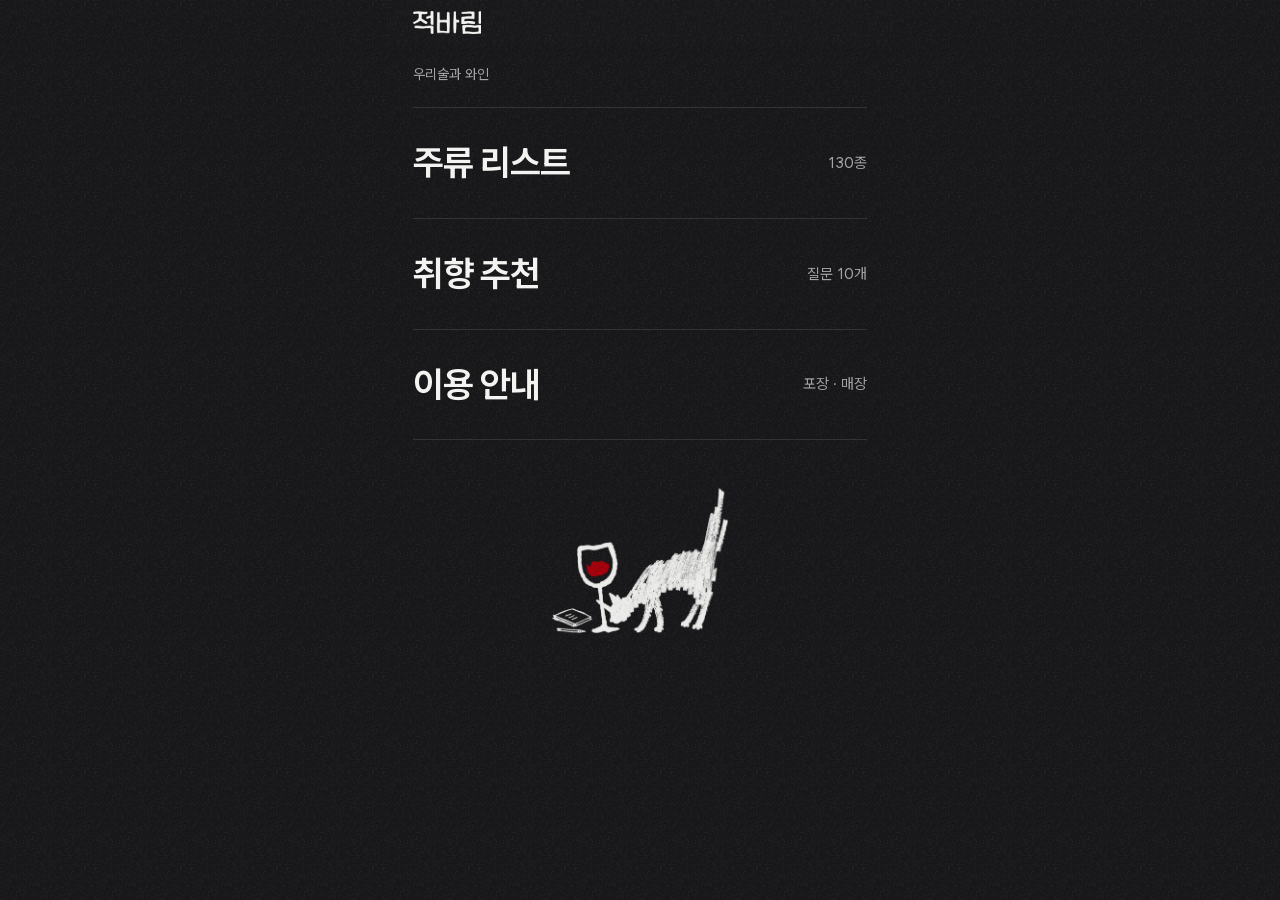
==== commit 39617a45: "오매락·샤딕션 샤인머스캣 추가(사진·상세 설명), 스냅숏 130종 Co-Authored-By: Claude Opus 5.5 <noreply@anthropic.com> Claude-" ====
--- a/public/kiosk/index.html
+++ b/public/kiosk/index.html
@@ -1 +1 @@
-<!doctype html><html lang="ko" class="is-kiosk"><head><meta charset="utf-8"><meta name="viewport" content="width=device-width,initial-scale=1,viewport-fit=cover"><meta name="theme-color" content="#18181a"><meta name="color-scheme" content="dark"><style>html{background:#18181a}</style><title>적바림 — 매장 화면</title><meta name="robots" content="noindex"><link rel="icon" type="image/svg+xml" href="data:image/svg+xml,%3Csvg xmlns='http://www.w3.org/2000/svg' viewBox='0 0 32 32'%3E%3Crect width='32' height='32' fill='%23000'/%3E%3Ctext x='16' y='23' text-anchor='middle' font-size='20' font-weight='900' fill='%23f4f3ef'%3E적%3C/text%3E%3C/svg%3E"><link rel="preload" as="font" href="../assets/WantedSansVariable.woff2" type="font/woff2" crossorigin><script src="../performance.js?v=perf-1"></script><script>/* 매장 화면은 항상 가벼운 연출 */window.JUKBARIM_KIOSK=true;if(!/[?&]render=full/.test(location.search)){window.JUKBARIM_LITE=true;document.documentElement.setAttribute('data-render','lite');}</script><link rel="stylesheet" href="../ui.css?v=v5-20261120-16"><script defer src="../config.js?v=v5-20261120-16"></script><script defer src="../db.js?v=v5-20261120-16"></script><script defer src="../spots.js?v=v5-20261120-16"></script><script defer src="../catalog.js?v=v5-20261120-16"></script><script defer src="../list.js?v=v5-20261120-16"></script><script defer src="../personality.js?v=v5-20261120-16"></script><script defer src="../result-card.js?v=v5-20261120-16"></script><script defer src="../app.js?v=v5-20261120-16"></script></head><body><div id="app"></div><dialog id="dialog"></dialog><dialog id="idle-dialog" class="idle-dialog" aria-labelledby="idle-title" aria-describedby="idle-message"><p class="eyebrow">잠시 쉬고 계신가요?</p><h2 id="idle-title">계속 살펴보실래요?</h2><p id="idle-message"><strong id="idle-seconds" role="timer">15</strong>초 뒤 처음 화면으로 돌아갑니다.</p><button class="primary" id="idle-continue">계속 보기</button><button class="outline-button" id="idle-home">처음으로 돌아가기</button></dialog><div id="toast" role="status" aria-live="polite"></div><noscript>자바스크립트를 켜 주세요.</noscript></body></html>
+<!doctype html><html lang="ko" class="is-kiosk"><head><meta charset="utf-8"><meta name="viewport" content="width=device-width,initial-scale=1,viewport-fit=cover"><meta name="theme-color" content="#18181a"><meta name="color-scheme" content="dark"><style>html{background:#18181a}</style><title>적바림 — 매장 화면</title><meta name="robots" content="noindex"><link rel="icon" type="image/svg+xml" href="data:image/svg+xml,%3Csvg xmlns='http://www.w3.org/2000/svg' viewBox='0 0 32 32'%3E%3Crect width='32' height='32' fill='%23000'/%3E%3Ctext x='16' y='23' text-anchor='middle' font-size='20' font-weight='900' fill='%23f4f3ef'%3E적%3C/text%3E%3C/svg%3E"><link rel="preload" as="font" href="../assets/WantedSansVariable.woff2" type="font/woff2" crossorigin><script src="../performance.js?v=perf-1"></script><script>/* 매장 화면은 항상 가벼운 연출 */window.JUKBARIM_KIOSK=true;if(!/[?&]render=full/.test(location.search)){window.JUKBARIM_LITE=true;document.documentElement.setAttribute('data-render','lite');}</script><link rel="stylesheet" href="../ui.css?v=v5-20261121-1"><script defer src="../config.js?v=v5-20261121-1"></script><script defer src="../db.js?v=v5-20261121-1"></script><script defer src="../spots.js?v=v5-20261121-1"></script><script defer src="../catalog.js?v=v5-20261121-1"></script><script defer src="../list.js?v=v5-20261121-1"></script><script defer src="../personality.js?v=v5-20261121-1"></script><script defer src="../result-card.js?v=v5-20261121-1"></script><script defer src="../app.js?v=v5-20261121-1"></script></head><body><div id="app"></div><dialog id="dialog"></dialog><dialog id="idle-dialog" class="idle-dialog" aria-labelledby="idle-title" aria-describedby="idle-message"><p class="eyebrow">잠시 쉬고 계신가요?</p><h2 id="idle-title">계속 살펴보실래요?</h2><p id="idle-message"><strong id="idle-seconds" role="timer">15</strong>초 뒤 처음 화면으로 돌아갑니다.</p><button class="primary" id="idle-continue">계속 보기</button><button class="outline-button" id="idle-home">처음으로 돌아가기</button></dialog><div id="toast" role="status" aria-live="polite"></div><noscript>자바스크립트를 켜 주세요.</noscript></body></html>
--- a/public/ui.css
+++ b/public/ui.css
@@ -340,7 +340,7 @@
    바탕에는 고운 입자와 위에서 내려오는 빛, 병은 언제나 밝은 배경지 위에 그림자와 함께 놓인다.
    이름과 제목은 명조, 숫자와 설명은 고딕. 진열은 화면 끝까지 붙이고 가는 선으로만 나눈다. */
 :root{--serif:inherit;
-  --bg:#f8f8f7;--bg-veil:rgba(248,248,247,.84);--tile:#efeff0;--ink:#161617;--sub:#66666b;--faint:#97979c;--line:#dededf;--on-ink:#fff;
+  --bg:#dcdcda;--bg-veil:rgba(220,220,218,.84);--tile:#efeff0;--ink:#161617;--sub:#5c5c61;--faint:#85858a;--line:#c9c9c7;--on-ink:#fff;
   --st1:#fefefe;--st2:#f2f2f3;--st3:#e3e3e5;--floor:rgba(20,20,24,.26);--pool:rgba(255,255,255,.9)}
 @media(prefers-color-scheme:dark){:root{--bg:#18181a;--bg-veil:rgba(24,24,26,.84);--tile:#262628;--ink:#f3f3f1;--sub:#a3a3a6;--faint:#737377;--line:#333336;--on-ink:#18181a;
   --st1:#f4f4f4;--st2:#e4e4e5;--st3:#cdcdd0;--floor:rgba(10,10,14,.34);--pool:rgba(255,255,255,.075)}}
@@ -624,3 +624,6 @@
 .bar-tools{border-top:0;border-bottom:1px solid var(--line)}
 .bar .cats{margin-top:.25rem}
 .find input:focus,.find input:focus-visible{outline:none}
+
+/* 밝은 화면 질감: 밝은 바탕에서는 기존 입자가 묻혀서, 어두운 입자를 더 진하게 깐 전용 질감을 쓴다 */
+@media(prefers-color-scheme:light){html:not(.is-kiosk) body,html:not(.is-kiosk) .top,html:not(.is-kiosk) .bar,html:not(.is-kiosk) .filter-bar,html:not(.is-kiosk) dialog{background-image:url('assets/grain-light.png');background-size:120px 120px}}
